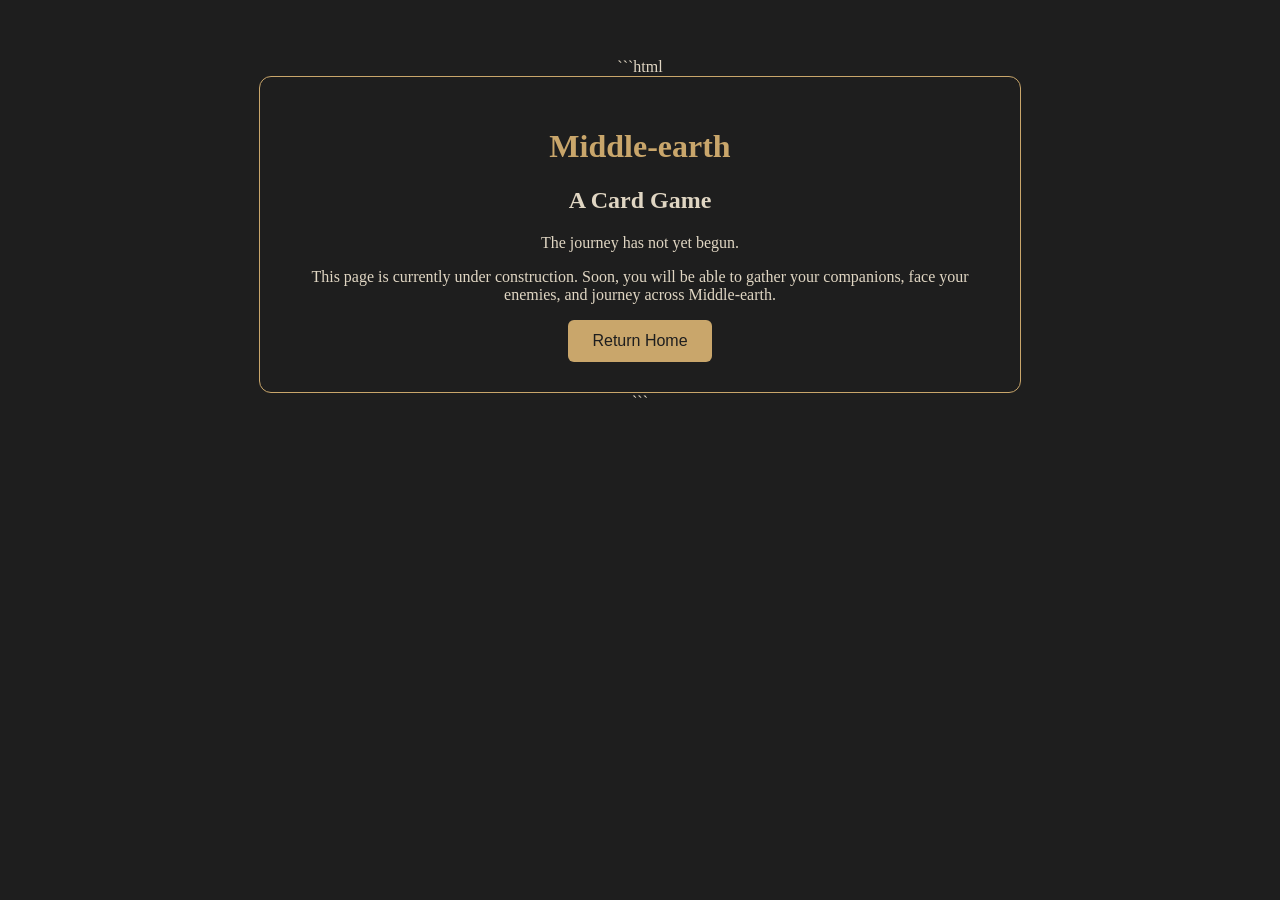
==== public/game.html @ 55713839 "Update server" ====
```html
<!DOCTYPE html>
<html lang="en">
<head>
    <meta charset="UTF-8">
    <meta name="viewport" content="width=device-width, initial-scale=1.0">
    <title>Middle-earth | Card Game</title>

    <style>
        body {
            background-color: #1e1e1e;
            color: #e0d6c3;
            font-family: Georgia, serif;
            text-align: center;
            padding: 50px;
        }

        h1 {
            color: #c9a66b;
        }

        .container {
            max-width: 700px;
            margin: auto;
            padding: 30px;
            border: 1px solid #c9a66b;
            border-radius: 12px;
        }

        button {
            background-color: #c9a66b;
            color: #1e1e1e;
            padding: 12px 24px;
            border: none;
            border-radius: 6px;
            cursor: pointer;
            font-size: 16px;
        }

            button:hover {
                background-color: #e0c28b;
            }
    </style>
</head>

<body>

    <div class="container">
        <h1>Middle-earth</h1>
        <h2>A Card Game</h2>

        <p>
            The journey has not yet begun.
        </p>

        <p>
            This page is currently under construction.
            Soon, you will be able to gather your companions,
            face your enemies, and journey across Middle-earth.
        </p>

        <button onclick="window.location.href='/'">
            Return Home
        </button>
    </div>

</body>
</html>
```
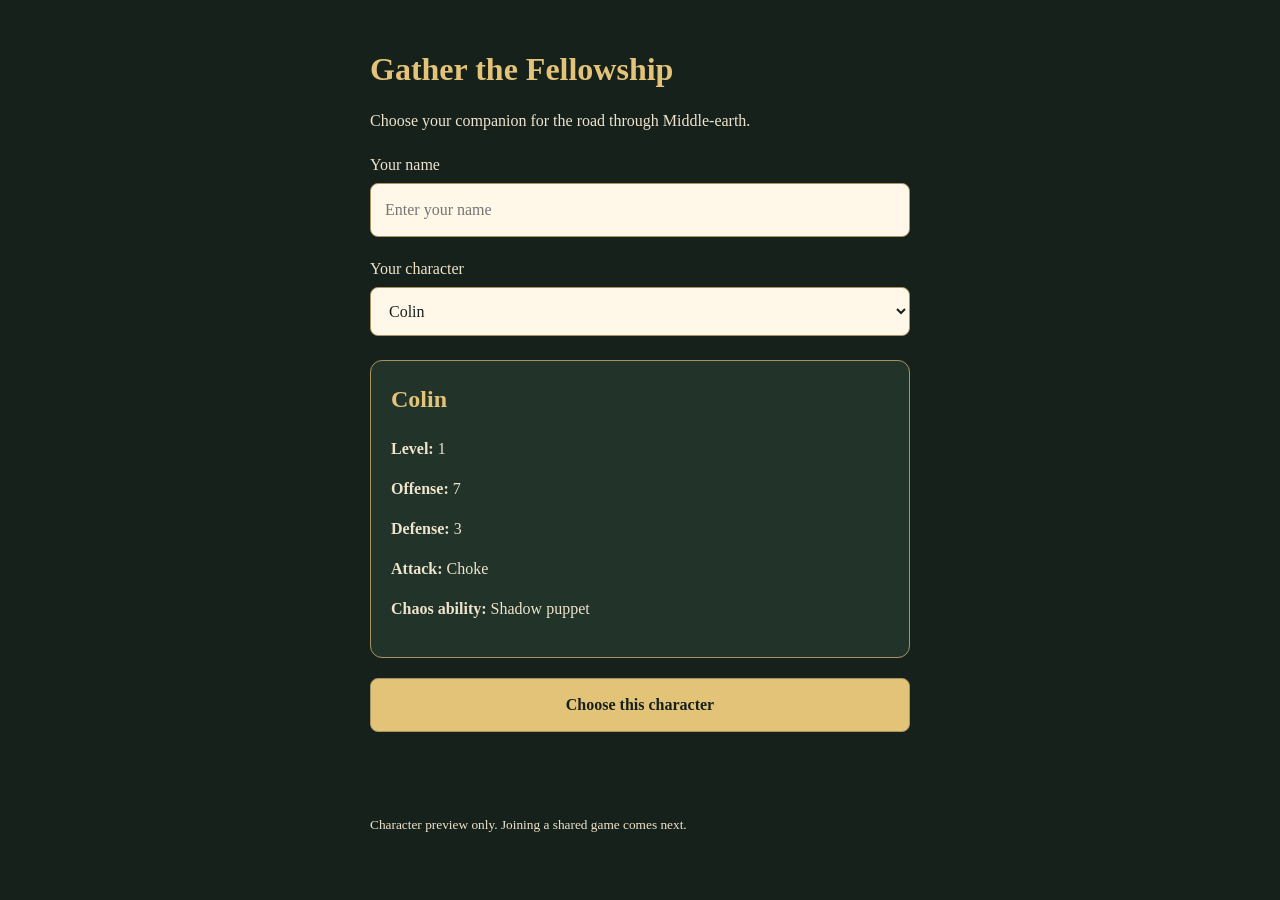
==== commit a85d2ebe: "added game stuff; this is a mess" ====
--- a/public/game.html
+++ b/public/game.html
@@ -1,69 +1,157 @@
-```html
 <!DOCTYPE html>
 <html lang="en">
 <head>
     <meta charset="UTF-8">
-    <meta name="viewport" content="width=device-width, initial-scale=1.0">
-    <title>Middle-earth | Card Game</title>
+    <meta name="viewport" content="width=device-width, initial-scale=1">
+    <title>Gather the Fellowship</title>
+    <style>
+        /* CSS controls appearance. Change these colors to change the theme. */
+        * { box-sizing: border-box; }
+        body {
+            margin: 0;
+            padding: 24px 16px;
+            background: #17211c;
+            color: #eee4cd;
+            font-family: Georgia, serif;
+            line-height: 1.5;
+        }
+        main { max-width: 540px; margin: auto; }
+        h1, h2 { color: #e2c378; }
+        h1 { margin-bottom: 4px; }
+        label { display: block; margin: 20px 0 6px; }
+        input, select, button {
+            width: 100%;
+            padding: 14px;
+            border: 1px solid #a89462;
+            border-radius: 8px;
+            font: inherit;
+            font-size: 16px;
+        }
+        input, select { background: #fff8e8; color: #17211c; }
+        article {
+            margin-top: 24px;
+            padding: 20px;
+            border: 1px solid #a89462;
+            border-radius: 12px;
+            background: #223329;
+        }
+        article h2 { margin-top: 0; }
+        button {
+            margin-top: 20px;
+            background: #e2c378;
+            color: #17211c;
+            font-weight: bold;
+            cursor: pointer;
+        }
+        input:focus-visible, select:focus-visible, button:focus-visible {
+            outline: 3px solid #fff1bd;
+            outline-offset: 3px;
+        }
+        #selection { min-height: 3em; }
+    </style>
+</head>
+<body>
+    <main>
+        <h1>Gather the Fellowship</h1>
+        <p>Choose your companion for the road through Middle-earth.</p>
 
-    <style>
-        body {
-            background-color: #1e1e1e;
-            color: #e0d6c3;
-            font-family: Georgia, serif;
-            text-align: center;
-            padding: 50px;
+        <!-- HTML creates the fields and the empty spaces we fill with JavaScript. -->
+        <form id="character-form">
+            <label for="player-name">Your name</label>
+            <input id="player-name" type="text" maxlength="30"
+                   placeholder="Enter your name" autocomplete="nickname" required>
+
+            <label for="character-choice">Your character</label>
+            <select id="character-choice"></select>
+
+            <article aria-labelledby="character-name">
+                <h2 id="character-name"></h2>
+                <p><strong>Level:</strong> 1</p>
+                <p><strong>Offense:</strong> <span id="offense"></span></p>
+                <p><strong>Defense:</strong> <span id="defense"></span></p>
+                <p><strong>Attack:</strong> <span id="attack"></span></p>
+                <p><strong>Chaos ability:</strong> <span id="chaos"></span></p>
+            </article>
+
+            <button type="submit">Choose this character</button>
+        </form>
+
+        <p id="selection" role="status"></p>
+        <p><small>Character preview only. Joining a shared game comes next.</small></p>
+    </main>
+
+    <script>
+        // 1. GAME DATA: edit these objects to change the characters.
+        // An array is a list. Each object inside it describes one character.
+        const characters = [
+            { name: "Colin", offense: 7, defense: 3,
+              attack: "Choke", chaos: "Shadow puppet" },
+            { name: "Samuel", offense: 3, defense: 7,
+              attack: "Obscure philosophy", chaos: "Tape gun" },
+            { name: "Kaitlyn", offense: 6, defense: 4,
+              attack: "Knives", chaos: "Intense stare and hair flip" },
+            { name: "Matt", offense: 2, defense: 8,
+              attack: "Crab walk", chaos: "Mt Vernon Boys — call in backup" },
+            { name: "Will", offense: 4, defense: 6,
+              attack: "Rubber bands", chaos: "Dance off" },
+            { name: "Amelia", offense: 5, defense: 5,
+              attack: "Ten year plan to ruin someone's life",
+              chaos: "Project personalities into Kaitlyn and/or Samuel" },
+            { name: "Elliot", offense: 1, defense: 9,
+              attack: "Schemer (subtle knife)", chaos: "Geography" },
+            { name: "Catherine", offense: 8, defense: 2,
+              attack: "Backhand slap to the head", chaos: "Football knowledge" },
+            { name: "Sean", offense: 3, defense: 7,
+              attack: "Crab walk", chaos: "Warhammer lore" }
+        ];
+
+        // 2. PAGE ELEMENTS: these variables refer to HTML elements above.
+        const form = document.getElementById("character-form");
+        const nameInput = document.getElementById("player-name");
+        const characterChoice = document.getElementById("character-choice");
+        const selection = document.getElementById("selection");
+
+        // 3. FILL THE MENU: create an option for each character in the list.
+        characters.forEach(function(character, index) {
+            const option = document.createElement("option");
+            option.value = index;
+            option.textContent = character.name;
+            characterChoice.appendChild(option);
+        });
+
+        // 4. SHOW STATS: the menu value is the character's position in the array.
+        function showCharacter() {
+            const character = characters[characterChoice.value];
+            document.getElementById("character-name").textContent = character.name;
+            document.getElementById("offense").textContent = character.offense;
+            document.getElementById("defense").textContent = character.defense;
+            document.getElementById("attack").textContent = character.attack;
+            document.getElementById("chaos").textContent = character.chaos;
+            selection.textContent = "";
         }
 
-        h1 {
-            color: #c9a66b;
+        // 5. CONFIRM: prevent the form from reloading the page, then show a message.
+        // This is local to this page. Nothing is sent to the Pi yet.
+        function chooseCharacter(event) {
+            event.preventDefault();
+            const playerName = nameInput.value.trim();
+            if (playerName === "") {
+                selection.textContent = "Please enter your name first.";
+                nameInput.focus();
+                return;
+            }
+            const character = characters[characterChoice.value];
+            selection.textContent = playerName + " chose " + character.name +
+                ". Your journey begins at level 1!";
         }
 
-        .container {
-            max-width: 700px;
-            margin: auto;
-            padding: 30px;
-            border: 1px solid #c9a66b;
-            border-radius: 12px;
-        }
-
-        button {
-            background-color: #c9a66b;
-            color: #1e1e1e;
-            padding: 12px 24px;
-            border: none;
-            border-radius: 6px;
-            cursor: pointer;
-            font-size: 16px;
-        }
-
-            button:hover {
-                background-color: #e0c28b;
-            }
-    </style>
-</head>
-
-<body>
-
-    <div class="container">
-        <h1>Middle-earth</h1>
-        <h2>A Card Game</h2>
-
-        <p>
-            The journey has not yet begun.
-        </p>
-
-        <p>
-            This page is currently under construction.
-            Soon, you will be able to gather your companions,
-            face your enemies, and journey across Middle-earth.
-        </p>
-
-        <button onclick="window.location.href='/'">
-            Return Home
-        </button>
-    </div>
-
+        // 6. EVENTS: run our functions when someone uses the page.
+        characterChoice.addEventListener("change", showCharacter);
+        nameInput.addEventListener("input", function() {
+            selection.textContent = "";
+        });
+        form.addEventListener("submit", chooseCharacter);
+        showCharacter(); // Display the first character when the page opens.
+    </script>
 </body>
 </html>
-```
